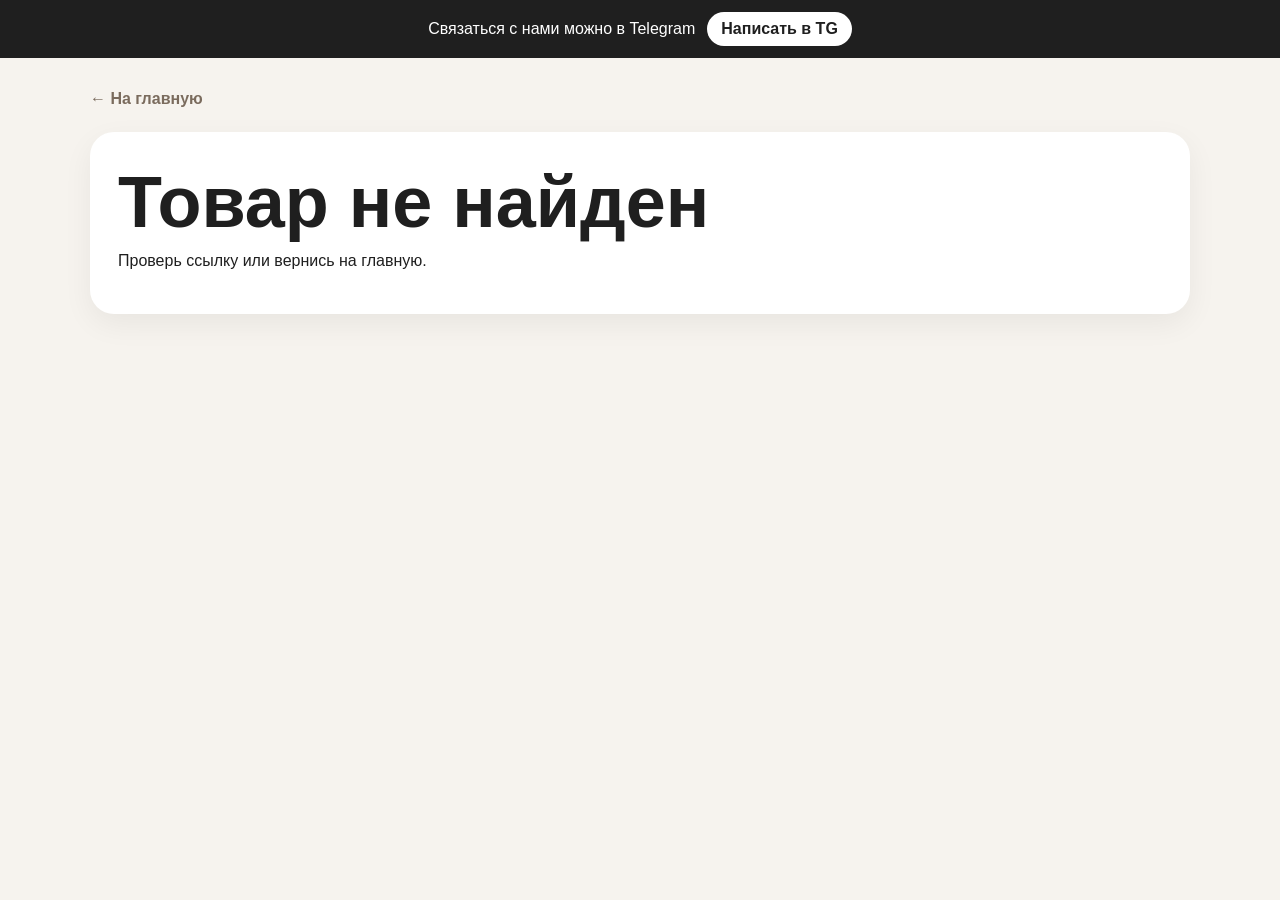
==== product.html @ 6122f217 "Add files via upload" ====
<!doctype html>
<html lang="ru">
<head>
  <meta charset="UTF-8" />
  <meta name="viewport" content="width=device-width, initial-scale=1.0" />
  <title>Товар</title>
  <link rel="stylesheet" href="styles.css" />
</head>
<body>
  <div id="contact-bar"></div>

  <main class="container">
    <a class="back-link" href="index.html">← На главную</a>
    <div id="product-page"></div>
  </main>

  <script src="data.js"></script>
  <script src="script.js"></script>
</body>
</html>
---- styles.css ----
* {
  box-sizing: border-box;
}

body {
  margin: 0;
  font-family: Arial, sans-serif;
  background: #f6f3ee;
  color: #1f1f1f;
}

a {
  color: inherit;
}

.contact-bar {
  position: sticky;
  top: 0;
  z-index: 10;
  background: #1f1f1f;
  color: white;
  padding: 12px 20px;
  display: flex;
  gap: 12px;
  justify-content: center;
  align-items: center;
  flex-wrap: wrap;
}

.contact-bar a {
  background: white;
  color: #1f1f1f;
  padding: 8px 14px;
  border-radius: 999px;
  text-decoration: none;
  font-weight: 700;
}

.container {
  width: min(1100px, calc(100% - 32px));
  margin: 0 auto;
  padding: 32px 0 60px;
}

.hero {
  background: white;
  border-radius: 28px;
  padding: 44px;
  margin-bottom: 24px;
  box-shadow: 0 10px 30px rgba(0,0,0,0.06);
}

.eyebrow {
  text-transform: uppercase;
  letter-spacing: 0.08em;
  font-size: 13px;
  color: #7a6b5d;
  font-weight: 700;
}

h1 {
  margin: 8px 0 14px;
  font-size: clamp(36px, 6vw, 72px);
  line-height: 0.95;
}

h2 {
  margin-top: 0;
}

.lead {
  font-size: 20px;
  max-width: 680px;
  line-height: 1.45;
}

.grid-two {
  display: grid;
  grid-template-columns: 1fr 1fr;
  gap: 24px;
}

.card {
  background: white;
  border-radius: 24px;
  padding: 28px;
  box-shadow: 0 10px 30px rgba(0,0,0,0.06);
}

.about-card p {
  line-height: 1.55;
}

.category-buttons {
  display: grid;
  gap: 14px;
}

.category-button,
.button {
  display: inline-flex;
  align-items: center;
  justify-content: center;
  background: #1f1f1f;
  color: white;
  padding: 16px 20px;
  border-radius: 16px;
  text-decoration: none;
  font-weight: 700;
  transition: transform 0.15s ease, opacity 0.15s ease;
}

.category-button:hover,
.button:hover {
  transform: translateY(-2px);
  opacity: 0.9;
}

.back-link {
  display: inline-block;
  margin-bottom: 24px;
  color: #7a6b5d;
  text-decoration: none;
  font-weight: 700;
}

.products-grid {
  display: grid;
  grid-template-columns: repeat(3, 1fr);
  gap: 22px;
}

.product-card {
  overflow: hidden;
  background: white;
  border-radius: 22px;
  box-shadow: 0 10px 30px rgba(0,0,0,0.06);
}

.product-card img,
.gallery img {
  width: 100%;
  display: block;
  object-fit: cover;
  background: #ddd;
}

.product-card img {
  height: 240px;
}

.product-card-body {
  padding: 20px;
}

.price {
  font-weight: 800;
  font-size: 20px;
}

.price.big {
  font-size: 30px;
}

.product-layout {
  display: grid;
  grid-template-columns: 1.1fr 0.9fr;
  gap: 28px;
  align-items: start;
}

.gallery {
  display: grid;
  gap: 16px;
}

.gallery img {
  border-radius: 22px;
  max-height: 620px;
}

.product-info {
  position: sticky;
  top: 84px;
}

.wide {
  width: 100%;
  margin-top: 16px;
}

.empty {
  background: white;
  border-radius: 20px;
  padding: 24px;
}

@media (max-width: 800px) {
  .grid-two,
  .products-grid,
  .product-layout {
    grid-template-columns: 1fr;
  }

  .hero {
    padding: 28px;
  }

  .product-info {
    position: static;
  }
}
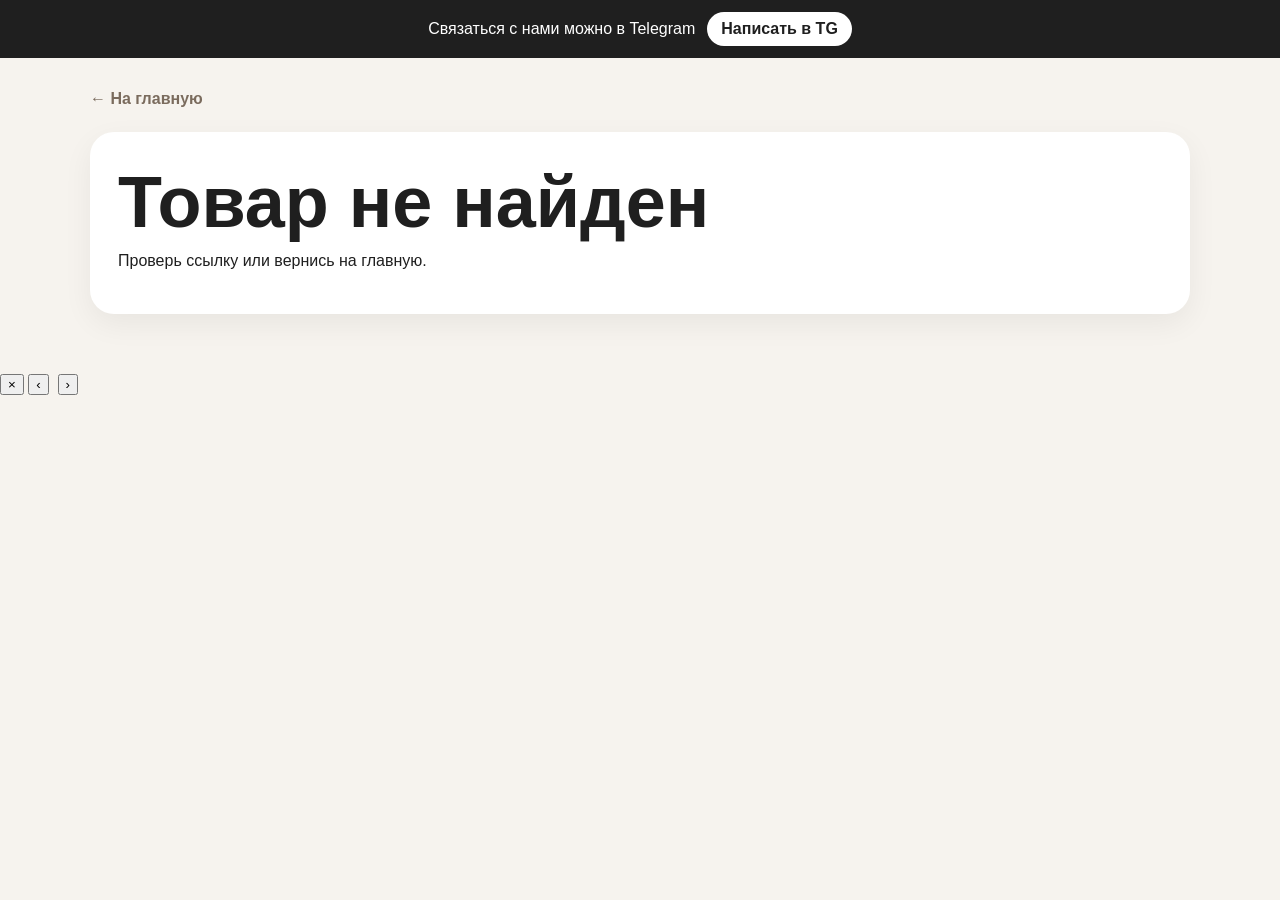
==== commit b6defa2c: "Update product.html" ====
--- a/product.html
+++ b/product.html
@@ -14,6 +14,13 @@
     <div id="product-page"></div>
   </main>
 
+  <div id="image-modal" class="image-modal">
+  <button class="modal-close" onclick="closeImageModal()">×</button>
+  <button class="modal-arrow left" onclick="prevImage()">‹</button>
+  <img id="modal-image" src="" alt="">
+  <button class="modal-arrow right" onclick="nextImage()">›</button>
+  </div>
+  
   <script src="data.js"></script>
   <script src="script.js"></script>
 </body>
--- a/styles.css
+++ b/styles.css
@@ -141,7 +141,7 @@
 .gallery img {
   width: 100%;
   display: block;
-  object-fit: cover;
+  /* object-fit: cover; */
   background: #ddd;
 }
 
@@ -175,8 +175,10 @@
 }
 
 .gallery img {
+  width: 100%;
+  height: auto;
+  object-fit: contain;
   border-radius: 22px;
-  max-height: 620px;
 }
 
 .product-info {
